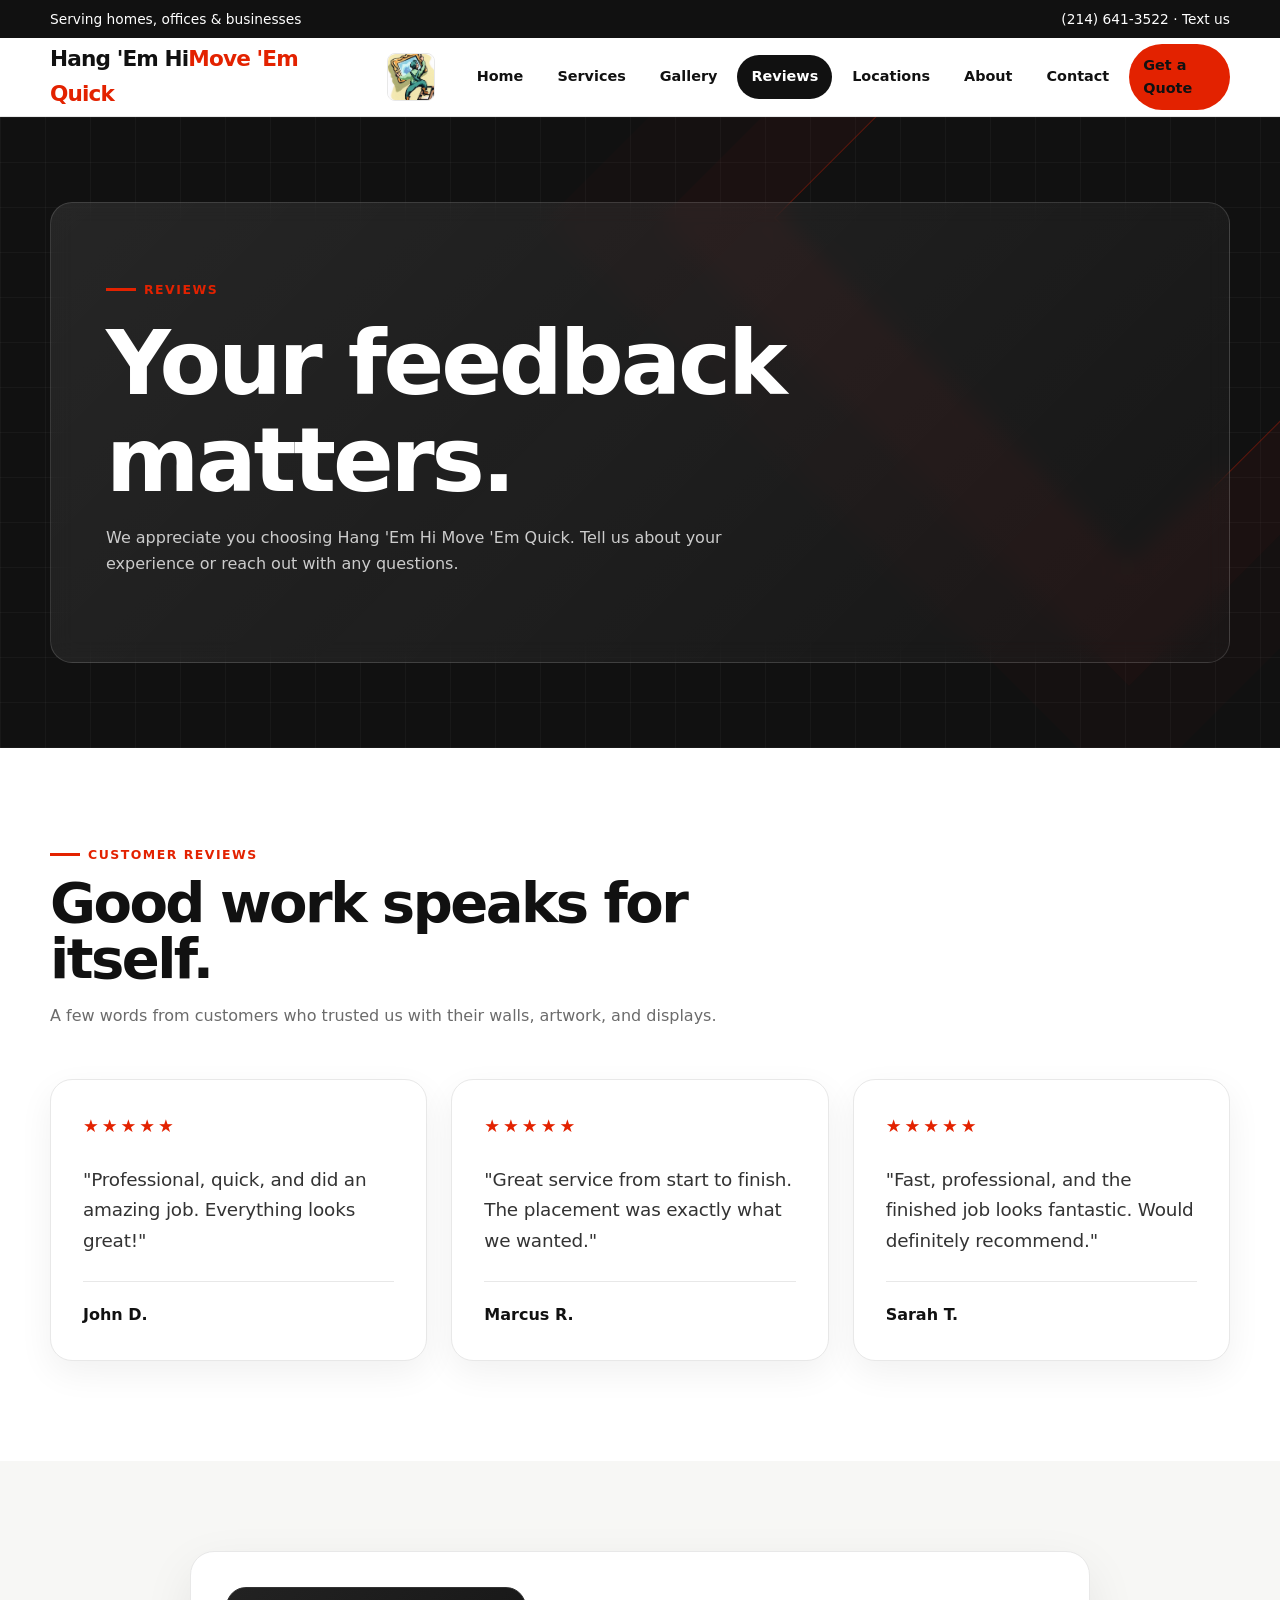
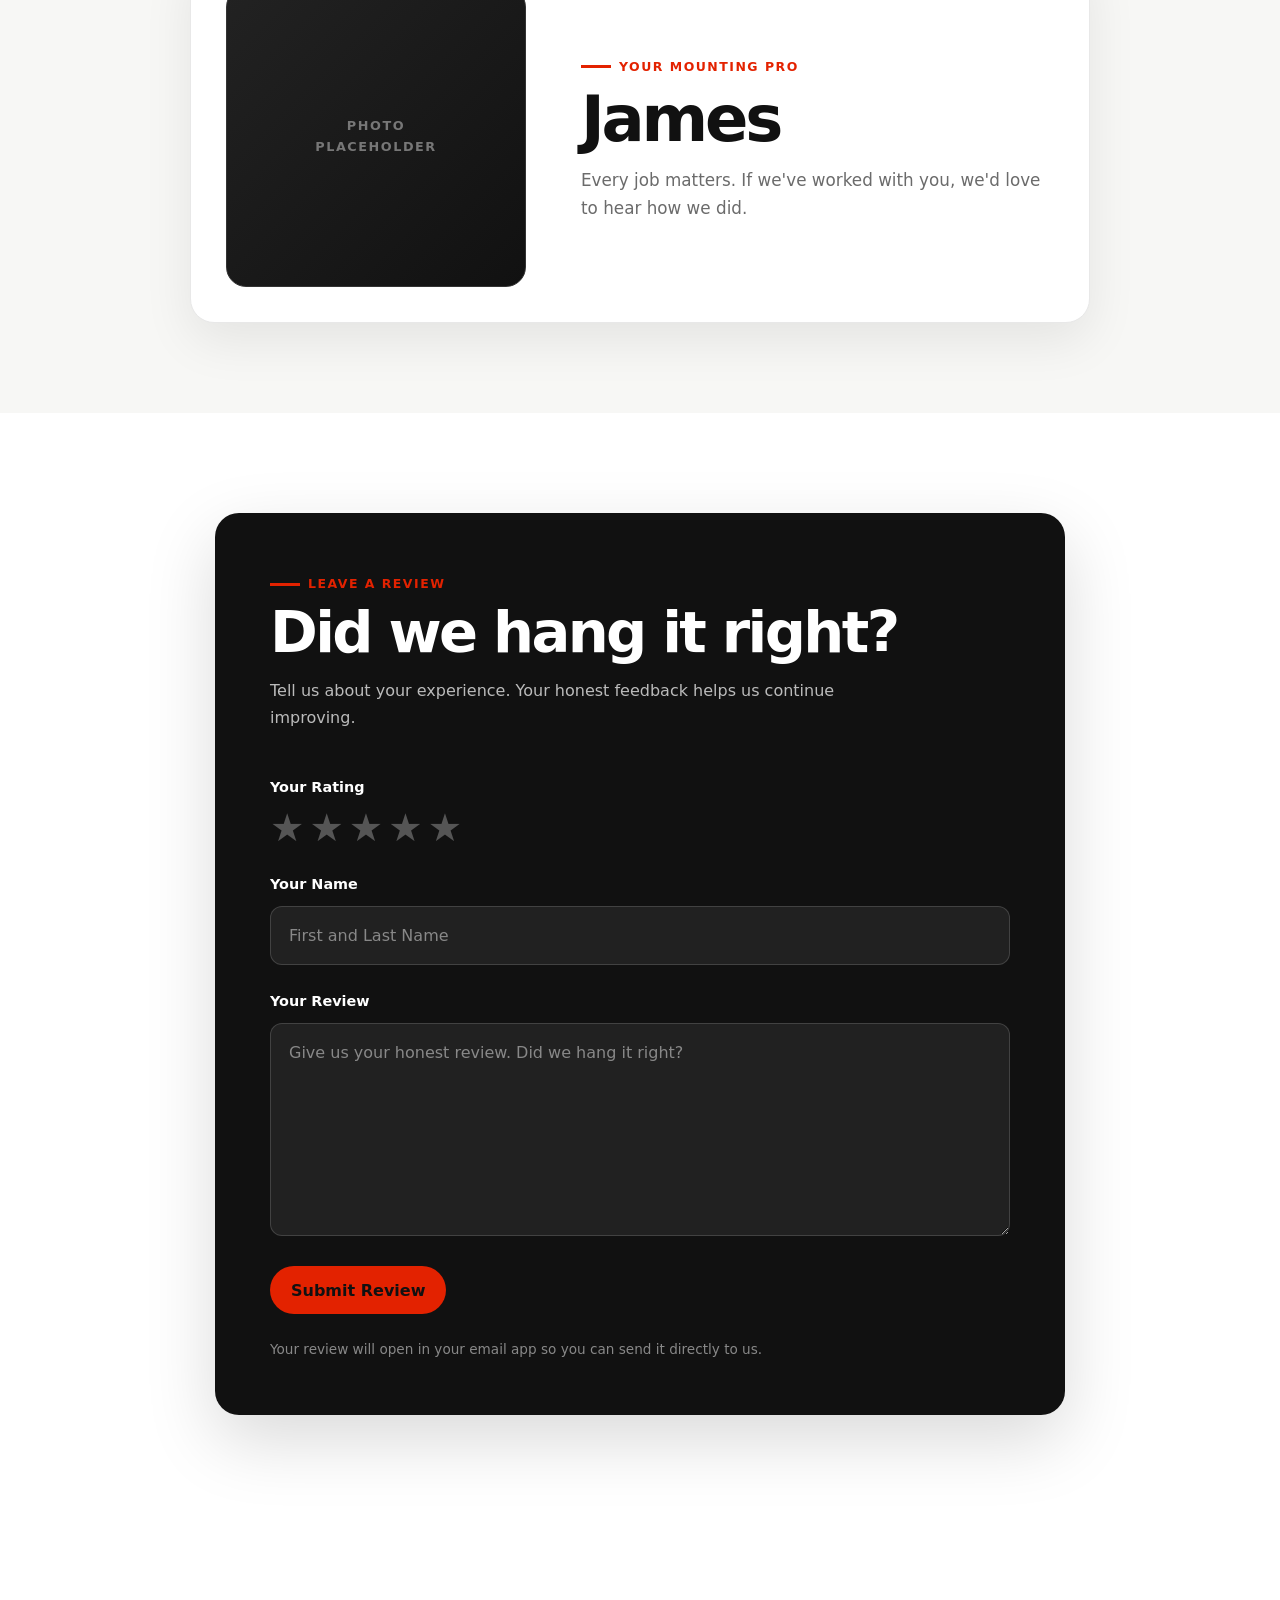
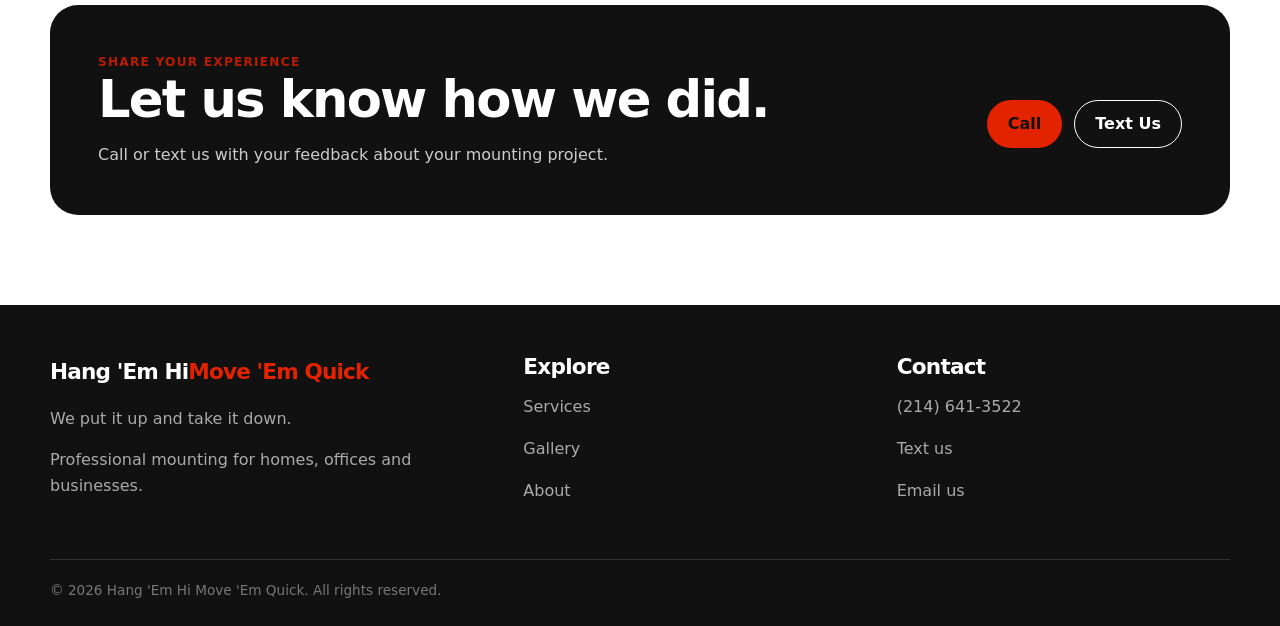
==== reviews.html @ 8b353d0d "first commit" ====
<!doctype html>
<html lang="en">
<head>
<meta charset="utf-8">
<meta name="viewport" content="width=device-width, initial-scale=1">
<title>Reviews | hangemhimoveemquick</title>
<meta name="description" content="Share feedback about your experience with Hang 'Em Hi Move 'Em Quick's professional mounting services.">
<link rel="stylesheet" href="css/styles.css">
</head>
<body>
<a class="skip-link" href="#main">Skip to content</a>
<div class="topbar"><div class="container">
  <span>Serving homes, offices & businesses</span>
  <span><a href="tel:+12146413522">(214) 641-3522</a> · <a href="sms:+12146413522">Text us</a></span>
</div></div>

<header>
  <div class="container nav">
    <a class="logo" href="index.html">Hang 'Em Hi<span>Move 'Em Quick</span></a>
    <a class="nav-logo-placeholder" href="index.html"><img src="images/logo-fixed.png" alt="Hang 'Em Hi Move 'Em Quick logo"></a>
    <button class="menu-toggle" aria-label="Open navigation" aria-expanded="false">☰</button>
    <nav class="nav-links" aria-label="Main navigation">
      <a class="" href="index.html">Home</a>
      <a class="" href="services.html">Services</a>
      <a class="" href="gallery.html">Gallery</a>
      <a class="active" href="reviews.html">Reviews</a>
      <a class="" href="locations.html">Locations</a>
      <a class="" href="about.html">About</a>
      <a class="" href="contact.html">Contact</a>
      <a class="nav-cta" href="contact.html">Get a Quote</a>
    </nav>
  </div>
</header>
<main id="main">
<section class="page-hero"><div class="container">
  <div class="eyebrow">Reviews</div><h1>Your feedback matters.</h1>
  <p>We appreciate you choosing Hang 'Em Hi Move 'Em Quick. Tell us about your experience or reach out with any questions.</p>
</div></section>


<!-- REVIEWS -->
    <section class="reviews-section">
        <div class="container">

            <div class="section-heading">
                <span class="eyebrow">CUSTOMER REVIEWS</span>
                <h2>Good work speaks for itself.</h2>
                <p>
                    A few words from customers who trusted us with their walls,
                    artwork, and displays.
                </p>
            </div>


            <div class="reviews-list">

                <!-- PLACEHOLDER REVIEW -->
                <article class="review">
                    <div class="review-stars" aria-label="5 out of 5 stars">
                        ★★★★★
                    </div>

                    <blockquote>
                        "Professional, quick, and did an amazing job.
                        Everything looks great!"
                    </blockquote>

                    <p class="review-author">
                        John D.
                    </p>
                </article>


                <!-- PLACEHOLDER REVIEW -->
                <article class="review">
                    <div class="review-stars" aria-label="5 out of 5 stars">
                        ★★★★★
                    </div>

                    <blockquote>
                        "Great service from start to finish. The placement
                        was exactly what we wanted."
                    </blockquote>

                    <p class="review-author">
                        Marcus R.
                    </p>
                </article>


                <!-- PLACEHOLDER REVIEW -->
                <article class="review">
                    <div class="review-stars" aria-label="5 out of 5 stars">
                        ★★★★★
                    </div>

                    <blockquote>
                        "Fast, professional, and the finished job looks
                        fantastic. Would definitely recommend."
                    </blockquote>

                    <p class="review-author">
                        Sarah T.
                    </p>
                </article>

            </div>

        </div>
    </section>


    <!-- OWNER -->
    <section class="owner-section">
        <div class="container">

            <div class="owner-card">

                <div class="owner-photo">
                    <span>PHOTO<br>PLACEHOLDER</span>
                </div>

                <div class="owner-content">
                    <span class="eyebrow">YOUR MOUNTING PRO</span>

                    <h2>James</h2>

                    <p>
                        Every job matters. If we've worked with you,
                        we'd love to hear how we did.
                    </p>
                </div>

            </div>

        </div>
    </section>


    <!-- LEAVE A REVIEW -->
    <section class="review-submit-section">
        <div class="container">

            <div class="review-submit-card">

                <div class="review-submit-heading">
                    <span class="eyebrow">LEAVE A REVIEW</span>

                    <h2>
                        Did we hang it right?
                    </h2>

                    <p>
                        Tell us about your experience. Your honest feedback
                        helps us continue improving.
                    </p>
                </div>


                <form
                    class="review-form"
                    action="mailto:hehmeq230+reviews@gmail.com"
                    method="post"
                    enctype="text/plain"
                >

                    <!-- STAR RATING -->
                    <div class="form-group">

                        <label>Your Rating</label>

                        <div class="star-rating">

                            <input
                                type="radio"
                                id="review-star-5"
                                name="rating"
                                value="5 stars"
                            >
                            <label for="review-star-5">★</label>

                            <input
                                type="radio"
                                id="review-star-4"
                                name="rating"
                                value="4 stars"
                            >
                            <label for="review-star-4">★</label>

                            <input
                                type="radio"
                                id="review-star-3"
                                name="rating"
                                value="3 stars"
                            >
                            <label for="review-star-3">★</label>

                            <input
                                type="radio"
                                id="review-star-2"
                                name="rating"
                                value="2 stars"
                            >
                            <label for="review-star-2">★</label>

                            <input
                                type="radio"
                                id="review-star-1"
                                name="rating"
                                value="1 star"
                            >
                            <label for="review-star-1">★</label>

                        </div>

                    </div>


                    <!-- NAME -->
                    <div class="form-group">

                        <label for="review-name">
                            Your Name
                        </label>

                        <input
                            type="text"
                            id="review-name"
                            name="name"
                            placeholder="First and Last Name"
                            required
                        >

                    </div>


                    <!-- REVIEW -->
                    <div class="form-group">

                        <label for="review-message">
                            Your Review
                        </label>

                        <textarea
                            id="review-message"
                            name="review"
                            rows="7"
                            placeholder="Give us your honest review. Did we hang it right?"
                            required
                        ></textarea>

                    </div>


                    <button
                        type="submit"
                        class="btn btn-primary review-submit-button"
                    >
                        Submit Review
                    </button>

                    <p class="review-note">
                        Your review will open in your email app so you can
                        send it directly to us.
                    </p>

                </form>

            </div>

        </div>
    </section>





<section class="section"><div class="container">
  <div class="cta">
    <div><div class="kicker">Share your experience</div><h2>Let us know how we did.</h2><p>Call or text us with your feedback about your mounting project.</p></div>
    <div class="actions">
      <a class="btn btn-primary" href="tel:+12146413522">Call</a>
      <a class="btn btn-outline" href="sms:+12146413522">Text Us</a>
    </div>
  </div>
</div></section>




</main>

<footer>
  <div class="container">
    <div class="footer-grid">
      <div>
        <div class="logo">Hang 'Em Hi<span>Move 'Em Quick</span></div>
        <p>We put it up and take it down.</p>
        <p>Professional mounting for homes, offices and businesses.</p>
      </div>
      <div>
        <h3>Explore</h3>
        <p><a href="services.html">Services</a></p>
        <p><a href="gallery.html">Gallery</a></p>
        <p><a href="about.html">About</a></p>
      </div>
      <div>
        <h3>Contact</h3>
        <p><a href="tel:+12146413522">(214) 641-3522</a></p>
        <p><a href="sms:+12146413522">Text us</a></p>
        <p><a href="mailto:hehmeq230@gmail.com">Email us</a></p>
      </div>
    </div>
    <div class="footer-bottom">© 2026 Hang 'Em Hi Move 'Em Quick. All rights reserved.</div>
  </div>
</footer>
<script src="js/main.js"></script>
</body>
</html>
---- css/styles.css ----
:root{
  --red:#e32200;
  --red-dark:#b91c00;
  --black:#111111;
  --dark:#1a1a1a;
  --white:#ffffff;
  --soft:#f7f7f5;
  --gray:#6b6b6b;
  --border:#e8e8e8;
  --shadow:0 18px 50px rgba(0,0,0,.08);
  --radius:18px;
  --max:1180px;
}
*{box-sizing:border-box}
html{scroll-behavior:smooth}
body{
  margin:0;
  font-family:Inter,ui-sans-serif,system-ui,-apple-system,BlinkMacSystemFont,"Segoe UI",sans-serif;
  color:var(--black);
  background:var(--white);
  line-height:1.6;
}

/*body {
    background-color: #111;

    background-image:
        linear-gradient(
            rgba(0, 0, 0, 0.35),
            rgba(0, 0, 0, 0.35)
        ),
        url("../images/home9.jpg");

    background-size: cover;
    background-position: center;
    background-attachment: fixed;
    background-repeat: no-repeat;
}*/

img{max-width:100%;display:block}
a{color:inherit;text-decoration:none}
button,input,textarea{font:inherit}
.container{width:min(var(--max),calc(100% - 40px));margin-inline:auto}
.skip-link{position:absolute;left:-9999px}
.skip-link:focus{left:20px;top:20px;background:#fff;padding:10px;z-index:999}

.topbar{
  background:var(--black);
  color:#fff;
  font-size:.86rem;
}
.topbar .container{
  min-height:38px;display:flex;align-items:center;justify-content:space-between;gap:16px;
}
.topbar a:hover{color:var(--red)}

header{
  position:sticky;top:0;z-index:50;background:rgba(255,255,255,.96);
  backdrop-filter:blur(12px);border-bottom:1px solid var(--border);
}
.nav{
  min-height:78px;display:flex;align-items:center;justify-content:space-between;gap:28px;
}
.logo{font-weight:900;font-size:1.35rem;letter-spacing:-.04em}
.logo span{color:var(--red)}
.nav-logo-placeholder{display:block;flex:none}
.nav-logo-placeholder img{width:48px;height:48px;object-fit:cover;border-radius:8px;border:1px solid var(--border)}
.nav-links{display:flex;align-items:center;gap:6px}
.nav-links a{
  padding:10px 14px;border-radius:999px;font-weight:700;font-size:.9rem;
}
.nav-links a:hover,.nav-links a.active{background:#111;color:#fff}
.nav-cta{background:var(--red)!important;color:#111!important}
.menu-toggle{display:none;border:0;background:#111;color:#fff;border-radius:10px;padding:10px 12px}

.hero{
  position:relative;overflow:hidden;background:#111;color:#fff;
  min-height:650px;display:grid;align-items:center;
}
.hero::after{
  content:"";position:absolute;inset:0;
  background:linear-gradient(90deg,rgba(0,0,0,.9),rgba(0,0,0,.55),rgba(0,0,0,.18));
  pointer-events:none;
}
.hero-media{
  position:absolute;inset:0;
  background:
    linear-gradient(135deg,rgba(244,212,0,.18),transparent 40%),
    url("../images/picturegallery.jpg.webp") center/cover;
  opacity:.72;
}
.hero-content{position:relative;z-index:1;padding:90px 0;max-width:720px}
.eyebrow{
  display:inline-flex;align-items:center;gap:8px;
  color:var(--red);font-weight:900;text-transform:uppercase;letter-spacing:.12em;font-size:.78rem;
}
.eyebrow::before{content:"";width:30px;height:3px;background:var(--red)}
h1,h2,h3{line-height:1.08;letter-spacing:-.035em}
h1{font-size:clamp(3rem,7vw,5.6rem);margin:16px 0}
h2{font-size:clamp(2rem,4vw,3.2rem);margin:0 0 14px}
h3{font-size:1.35rem;margin:0 0 8px}
.hero p{font-size:1.1rem;color:#e9e9e9;max-width:620px}
.actions{display:flex;flex-wrap:wrap;gap:12px;margin-top:28px}
.btn{
  display:inline-flex;align-items:center;justify-content:center;gap:8px;
  min-height:48px;padding:0 20px;border-radius:999px;border:1px solid transparent;
  font-weight:850;cursor:pointer;transition:.2s ease;
}
.btn-primary{background:var(--red);color:#111}
.btn-primary:hover{background:var(--white);transform:translateY(-1px)}
.btn-dark{background:#111;color:#fff}
.btn-outline{border-color:#fff;color:#fff;background:transparent}
.btn-outline:hover{background:#fff;color:#111}

.section{padding:90px 0}
.section-soft{background:var(--soft)}
.section-head{display:flex;justify-content:space-between;align-items:end;gap:30px;margin-bottom:34px}
.section-head p{max-width:590px;color:var(--gray);margin:0}
.kicker{color:var(--red-dark);font-weight:900;text-transform:uppercase;letter-spacing:.1em;font-size:.76rem}

.cards{display:grid;grid-template-columns:repeat(3,1fr);gap:20px}
.card{
  background:#fff;border:1px solid var(--border);border-radius:var(--radius);
  padding:28px;box-shadow:0 5px 24px rgba(0,0,0,.035);
}
.icon{
  width:48px;height:48px;border-radius:14px;background:#111;color:var(--red);
  display:grid;place-items:center;font-weight:900;margin-bottom:20px;
}
.card p{color:var(--gray);margin-bottom:0}

.gallery{display:grid;grid-template-columns:repeat(3,1fr);gap:14px}
.gallery-item{
  position:relative;aspect-ratio:4/3;overflow:hidden;border-radius:16px;background:#ddd;
}
.gallery-item img{width:100%;height:100%;object-fit:cover;transition:.35s}
.gallery-item:hover img{transform:scale(1.04)}
.gallery-label{
  position:absolute;left:12px;bottom:12px;background:rgba(17,17,17,.88);color:#fff;
  padding:7px 11px;border-radius:999px;font-size:.78rem;font-weight:800;
}

.split{display:grid;grid-template-columns:1fr 1fr;gap:50px;align-items:center}
.photo-box{
  min-height:440px;border-radius:24px;background:#eee url("../images/logo-fixed.png") center/cover;
  box-shadow:var(--shadow);
}
.list{padding:0;margin:22px 0 0;list-style:none}
.list li{display:flex;gap:12px;margin:13px 0}
.list li::before{content:"✓";display:grid;place-items:center;flex:0 0 24px;height:24px;background:var(--red);border-radius:50%;font-weight:900}

.cta{
  background:#111;color:#fff;border-radius:28px;padding:48px;
  display:flex;align-items:center;justify-content:space-between;gap:30px;
}
.cta p{color:#ccc;margin:0;max-width:650px}

.contact-grid{display:grid;grid-template-columns:.8fr 1.2fr;gap:30px}
.contact-options{display:grid;gap:14px}
.contact-option{
  display:flex;align-items:center;gap:15px;padding:20px;border:1px solid var(--border);
  border-radius:16px;background:#fff;
}
.contact-option strong{display:block}
.contact-option span{display:block;color:var(--gray);font-size:.9rem}
.form{background:#fff;border:1px solid var(--border);border-radius:22px;padding:28px}
.field{display:grid;gap:7px;margin-bottom:16px}
label{font-weight:800;font-size:.9rem}
input,textarea{
  width:100%;border:1px solid #dcdcdc;border-radius:12px;padding:13px 14px;outline:none;background:#fff;
}
input:focus,textarea:focus{border-color:#111;box-shadow:0 0 0 3px rgba(244,212,0,.35)}
textarea{min-height:150px;resize:vertical}

.page-hero{background:#111;color:#fff;padding:85px 0}
.page-hero p{color:#ccc;max-width:650px}


.page-hero {
    position: relative;

    overflow: hidden;

    background:
        linear-gradient(
            rgba(255,255,255,.035) 1px,
            transparent 1px
        ),
        linear-gradient(
            90deg,
            rgba(255,255,255,.035) 1px,
            transparent 1px
        ),
        #111;

    background-size:
        45px 45px,
        45px 45px;

    color: white;

    padding: 85px 0;
}


.page-hero p {
    color: #ccc;
    max-width: 650px;
}


/* Red geometric design */

.page-hero::before {
    content: "";

    position: absolute;

    width: 500px;
    height: 500px;

    right: -100px;
    top: -150px;

    border: 1px solid rgba(227, 34, 0, .35);

    transform: rotate(45deg);

    box-shadow:
        0 0 0 80px rgba(227, 34, 0, .025),
        0 0 0 160px rgba(227, 34, 0, .015);
}


/* Glassmorphism panel */

.page-hero .container {
    position: relative;

    z-index: 2;

    background:
        linear-gradient(
            135deg,
            rgba(255,255,255,.09),
            rgba(255,255,255,.025)
        );

    border: 1px solid rgba(255,255,255,.14);

    backdrop-filter: blur(12px);

    -webkit-backdrop-filter: blur(12px);

    border-radius: 22px;

    padding: 70px 55px;
}

footer{background:#111;color:#fff;padding:50px 0 24px}
.footer-grid{display:grid;grid-template-columns:1.3fr 1fr 1fr;gap:40px}
footer p,footer a{color:#aaa}
footer a:hover{color:#fff}
.footer-bottom{border-top:1px solid #333;margin-top:40px;padding-top:20px;color:#777;font-size:.85rem}

.notice{padding:14px 16px;background:#fff8c9;border-left:4px solid var(--red);border-radius:8px;color:#333}

@media (max-width:850px){
  .nav-links{
    position:absolute;left:20px;right:20px;top:70px;background:#fff;border:1px solid var(--border);
    border-radius:16px;padding:10px;display:none;flex-direction:column;align-items:stretch;box-shadow:var(--shadow);
  }
  .nav-links.open{display:flex}
  .nav-links a{border-radius:10px}
  .menu-toggle{display:block}
  .cards,.gallery{grid-template-columns:1fr 1fr}
  .split,.contact-grid{grid-template-columns:1fr}
  .photo-box{min-height:320px}
  .cta{flex-direction:column;align-items:flex-start}
  .footer-grid{grid-template-columns:1fr 1fr}
}
@media (max-width:560px){
  .container{width:min(var(--max),calc(100% - 28px))}
  .topbar .container{font-size:.76rem}
  .topbar .container span:first-child{display:none}
  .hero{min-height:600px}
  .section{padding:65px 0}
  .cards,.gallery,.footer-grid{grid-template-columns:1fr}
  .section-head{display:block}
  .section-head p{margin-top:12px}
  .cta{padding:32px 24px}
}

/* =========================================================
   LOCATIONS PAGE
   ========================================================= */

.locations-hero {
    position: relative;
    overflow: hidden;
    background: #111;
    color: #fff;
    min-height: 480px;
    display: flex;
    align-items: center;
}

.locations-hero::after {
    content: "";
    position: absolute;
    inset: 0;

    background:
        radial-gradient(
            circle at 80% 30%,
            rgba(244, 212, 0, 0.18),
            transparent 35%
        ),
        linear-gradient(
            90deg,
            rgba(0, 0, 0, 0.98),
            rgba(0, 0, 0, 0.78)
        );

    pointer-events: none;
}

.locations-hero::before {
    content: "DFW";

    position: absolute;
    right: 5%;
    bottom: -80px;

    font-size: clamp(180px, 30vw, 420px);
    font-weight: 900;
    line-height: 1;

    color: rgba(244, 212, 0, 0.07);

    letter-spacing: -0.08em;
}

.locations-hero-content {
    position: relative;
    z-index: 1;

    padding: 90px 0;

    max-width: 760px;
}

.locations-hero h1 {
    margin: 16px 0;

    font-size: clamp(3rem, 7vw, 5.2rem);
}

.locations-hero p {
    max-width: 650px;

    color: #d6d6d6;

    font-size: 1.12rem;
}

.locations-hero-actions {
    display: flex;
    flex-wrap: wrap;

    gap: 12px;

    margin-top: 28px;
}


/* =========================================================
   LOCATIONS SECTION
   ========================================================= */

.locations-section {
    background: #fff;
}

.locations-heading {
    margin-bottom: 30px;
}


/* =========================================================
   SEARCH
   ========================================================= */

.location-search {
    max-width: 620px;

    margin: 0 auto 40px;

    display: grid;
    gap: 8px;
}

.location-search label {
    font-size: 0.88rem;
    font-weight: 800;
}

.location-search input {
    height: 54px;

    padding: 0 18px;

    border: 1px solid #dedede;

    border-radius: 14px;

    background: #fff;

    font-size: 1rem;

    transition: 0.2s ease;
}

.location-search input:focus {
    outline: none;

    border-color: #111;

    box-shadow:
        0 0 0 4px rgba(244, 212, 0, 0.28);
}


/* =========================================================
   LOCATION GRID
   ========================================================= */

.locations-grid {
    display: grid;

    grid-template-columns:
        repeat(4, minmax(0, 1fr));

    gap: 14px;
}


.location-card {
    position: relative;

    display: flex;

    align-items: center;

    gap: 14px;

    min-height: 76px;

    padding: 16px 18px;

    background: #fff;

    border: 1px solid #e7e7e7;

    border-radius: 15px;

    font-weight: 800;

    transition:
        transform 0.2s ease,
        box-shadow 0.2s ease,
        border-color 0.2s ease;

    overflow: hidden;
}


.location-card::after {
    content: "";

    position: absolute;

    left: 0;
    top: 0;
    bottom: 0;

    width: 4px;

    background: var(--red);

    transform: scaleY(0);

    transform-origin: bottom;

    transition: transform 0.2s ease;
}


.location-card:hover {
    transform: translateY(-3px);

    border-color: #d8d8d8;

    box-shadow:
        0 12px 30px rgba(0, 0, 0, 0.08);
}


.location-card:hover::after {
    transform: scaleY(1);
}


.location-icon {
    flex: 0 0 34px;

    width: 34px;
    height: 34px;

    display: grid;
    place-items: center;

    border-radius: 50%;

    background: #111;

    color: var(--red);

    font-size: 18px;

    transition: 0.2s ease;
}


.location-card:hover .location-icon {
    background: var(--red);

    color: #111;
}


/* =========================================================
   NO RESULTS
   ========================================================= */

.location-no-results {
    text-align: center;

    padding: 60px 20px;

    border: 1px dashed #d5d5d5;

    border-radius: 20px;

    margin-top: 20px;
}

.location-no-results h3 {
    margin-bottom: 8px;
}

.location-no-results p {
    color: #6b6b6b;

    margin-bottom: 20px;
}


/* =========================================================
   LOCATION CTA
   ========================================================= */

.locations-cta-section {
    background: #f7f7f5;
}


/* =========================================================
   MOBILE
   ========================================================= */

@media (max-width: 1000px) {

    .locations-grid {
        grid-template-columns:
            repeat(3, minmax(0, 1fr));
    }

}


@media (max-width: 750px) {

    .locations-grid {
        grid-template-columns:
            repeat(2, minmax(0, 1fr));
    }

}


@media (max-width: 520px) {

    .locations-hero {
        min-height: 560px;
    }

    .locations-hero-content {
        padding: 75px 0;
    }

    .locations-grid {
        grid-template-columns: 1fr;
    }

    .location-card {
        min-height: 68px;
    }

}

/* =========================================================
   GALLERY BUTTON RESET
========================================================= */

.gallery-item {
    border: 0;
    padding: 0;
    font: inherit;
    color: inherit;
    text-align: left;
    cursor: pointer;
}


/* =========================================================
   GALLERY LIGHTBOX
========================================================= */

.gallery-lightbox {
    position: fixed;

    inset: 0;

    z-index: 9999;

    display: none;

    align-items: center;
    justify-content: center;

    padding: 30px;

    background:
        rgba(0, 0, 0, 0.94);

}


.gallery-lightbox.active {
    display: flex;
}


/* Prevent page scrolling when lightbox is open */

body.lightbox-open {
    overflow: hidden;
}


/* =========================================================
   LIGHTBOX CONTENT
========================================================= */

.lightbox-content {
    position: relative;

    width: min(1100px, 100%);

    height: min(850px, 92vh);

    display: flex;

    align-items: center;

    justify-content: center;
}


/* =========================================================
   IMAGE
========================================================= */

.lightbox-image-container {
    width: 100%;
    height: 100%;

    display: flex;

    align-items: center;
    justify-content: center;

    padding: 70px 90px;
}


.lightbox-image-container img {
    max-width: 100%;
    max-height: 100%;

    width: auto;
    height: auto;

    object-fit: contain;

    border-radius: 8px;

    box-shadow:
        0 25px 80px rgba(0, 0, 0, 0.5);
}


/* =========================================================
   HEADER
========================================================= */

.lightbox-header {
    position: absolute;

    top: 12px;
    left: 30px;
    right: 30px;

    z-index: 3;

    display: flex;

    align-items: center;
    justify-content: space-between;
}


.lightbox-category {
    color: white;

    font-size: 1.1rem;

    font-weight: 800;
}


.lightbox-counter {
    color: #bbb;

    font-size: 0.9rem;

    font-weight: 700;
}


/* =========================================================
   CLOSE BUTTON
========================================================= */

.lightbox-close {
    position: absolute;

    top: 5px;
    right: -5px;

    z-index: 5;

    width: 48px;
    height: 48px;

    border: none;

    border-radius: 50%;

    background: rgba(255, 255, 255, 0.12);

    color: white;

    font-size: 34px;

    line-height: 1;

    cursor: pointer;

    display: grid;
    place-items: center;

    transition: 0.2s ease;
}


.lightbox-close:hover {
    background: var(--red);

    color: #111;

    transform: rotate(90deg);
}


/* =========================================================
   ARROWS
========================================================= */

.lightbox-arrow {
    position: absolute;

    z-index: 5;

    top: 50%;

    transform: translateY(-50%);

    width: 54px;
    height: 54px;

    border: none;

    border-radius: 50%;

    display: grid;
    place-items: center;

    background: rgba(255, 255, 255, 0.12);

    color: white;

    font-size: 28px;

    cursor: pointer;

    transition: 0.2s ease;
}


.lightbox-arrow:hover {
    background: #f4d400;

    color: #111;
}


.lightbox-prev {
    left: 10px;
}


.lightbox-next {
    right: 10px;
}


/* =========================================================
   MOBILE
========================================================= */

@media (max-width: 650px) {

    .gallery-lightbox {
        padding: 15px;
    }


    .lightbox-content {
        height: 90vh;
    }


    .lightbox-image-container {
        padding: 70px 20px;
    }


    .lightbox-arrow {
        width: 44px;
        height: 44px;

        font-size: 22px;
    }


    .lightbox-prev {
        left: 0;
    }


    .lightbox-next {
        right: 0;
    }


    .lightbox-close {
        right: 0;
    }


    .lightbox-header {
        left: 10px;
        right: 10px;
    }

}

/* =========================================================
   SERVICES
========================================================= */

.services-list {
    padding: 80px 0 100px;
    background: #fff;
}


/* =========================================================
   SERVICE FEATURE
========================================================= */

.service-feature {
    display: grid;

    grid-template-columns:
        minmax(0, 1.15fr)
        minmax(0, 0.85fr);

    align-items: center;

    gap: 70px;

    padding: 80px 0;

    border-bottom: 1px solid var(--border);
}


.service-feature:first-child {
    padding-top: 20px;
}


.service-feature:last-child {
    border-bottom: none;
}


/* Reverse every other section */

.service-feature.service-reverse {
    grid-template-columns:
        minmax(0, 0.85fr)
        minmax(0, 1.15fr);
}


/* Put image on right */

.service-feature.service-reverse
.service-image {
    order: 2;
}


.service-feature.service-reverse
.service-content {
    order: 1;
}


/* =========================================================
   LARGE IMAGE
========================================================= */

.service-image {
    width: 100%;

    aspect-ratio: 4 / 3;

    overflow: hidden;

    border-radius: 24px;

    background: #eee;

    box-shadow:
        0 20px 60px rgba(0, 0, 0, .10);
}


.service-image img {
    width: 100%;
    height: 100%;

    display: block;

    object-fit: cover;

    transition:
        transform .5s ease;
}


.service-feature:hover
.service-image img {
    transform: scale(1.025);
}


/* =========================================================
   SERVICE CONTENT
========================================================= */

.service-content {
    max-width: 540px;
}


.service-number {
    display: inline-flex;

    align-items: center;
    justify-content: center;

    width: 48px;
    height: 48px;

    margin-bottom: 24px;

    border-radius: 14px;

    background: #111;

    color: var(--red);

    font-size: .9rem;

    font-weight: 900;
}


.service-content h2 {
    margin: 0 0 18px;

    font-size: clamp(
        2rem,
        4vw,
        3.2rem
    );

    line-height: 1;

    letter-spacing: -.045em;
}


.service-intro {
    margin: 0;

    max-width: 500px;

    color: var(--gray);

    font-size: 1.1rem;

    line-height: 1.7;
}


/* =========================================================
   LEARN MORE
========================================================= */

.service-details {
    margin-top: 28px;
}


/*
   Remove the default browser triangle.
*/

.service-details summary {
    list-style: none;
}


.service-details summary::-webkit-details-marker {
    display: none;
}


.service-details summary {
    display: inline-flex;

    align-items: center;

    gap: 12px;

    cursor: pointer;

    color: #111;

    font-weight: 900;

    user-select: none;
}


.learn-more {
    position: relative;

    padding-bottom: 4px;
}


.learn-more::after {
    content: "";

    position: absolute;

    left: 0;
    bottom: 0;

    width: 100%;
    height: 2px;

    background: var(--red);

    transform:
        scaleX(.35);

    transform-origin: left;

    transition: transform .25s ease;
}


.service-details summary:hover
.learn-more::after {
    transform: scaleX(1);
}


/* =========================================================
   PLUS / MINUS
========================================================= */

.learn-icon {
    width: 30px;
    height: 30px;

    display: grid;

    place-items: center;

    border-radius: 50%;

    background: #111;

    color: var(--red);

    font-size: 1.2rem;

    font-weight: 400;

    transition:
        transform .25s ease,
        background .25s ease,
        color .25s ease;
}


.service-details[open]
.learn-icon {
    background: var(--red);

    color: #111;

    transform: rotate(45deg);
}


/* =========================================================
   EXPANDED COPY
========================================================= */

.service-copy {
    margin-top: 28px;

    padding-top: 28px;

    border-top: 1px solid var(--border);

    animation: serviceReveal .3s ease;
}


@keyframes serviceReveal {

    from {
        opacity: 0;

        transform: translateY(-8px);
    }

    to {
        opacity: 1;

        transform: translateY(0);
    }

}


.service-copy p {
    margin: 0 0 16px;

    color: #555;

    line-height: 1.7;
}


.service-copy ul {
    margin: 20px 0 0;

    padding: 0;

    list-style: none;
}


.service-copy-actions {
    display: flex;

    flex-wrap: wrap;

    gap: 12px;

    margin-top: 24px;
}


.service-copy li {
    position: relative;

    padding-left: 24px;

    margin-bottom: 10px;

    color: #444;
}


.service-copy li::before {
    content: "✓";

    position: absolute;

    left: 0;

    color: var(--red);

    font-weight: 900;
}


/* =========================================================
   BOTTOM CTA
========================================================= */

.services-cta {
    margin-top: 40px;

    padding: 80px 0;
}


.services-cta-box {
    display: flex;

    align-items: center;
    justify-content: space-between;

    gap: 40px;

    padding: 55px;

    border-radius: 24px;

    background: #111;

    color: #fff;
}


.services-cta-content {
    max-width: 650px;
}


.services-cta-content .eyebrow {
    color: var(--red);
}


.services-cta-content h2 {
    margin: 10px 0 12px;

    font-size: clamp(
        2rem,
        4vw,
        3.2rem
    );

    line-height: 1;

    letter-spacing: -.04em;
}


.services-cta-content p {
    margin: 0;

    color: #bbb;

    line-height: 1.7;
}


.services-cta-actions {
    display: flex;

    flex-wrap: wrap;

    gap: 12px;

    flex-shrink: 0;
}


/* =========================================================
   MOBILE
========================================================= */

@media (max-width: 850px) {

    .service-feature,
    .service-feature.service-reverse {

        grid-template-columns: 1fr;

        gap: 35px;

        padding: 60px 0;

    }


    .service-feature.service-reverse
    .service-image {

        order: 1;

    }


    .service-feature.service-reverse
    .service-content {

        order: 2;

    }


    .service-content {
        max-width: none;
    }


    .service-image {
        aspect-ratio: 16 / 10;

        border-radius: 18px;
    }


    .services-cta-box {

        flex-direction: column;

        align-items: flex-start;

        padding: 40px 30px;

    }

}


@media (max-width: 500px) {

    .services-list {
        padding: 50px 0 70px;
    }


    .service-feature,
    .service-feature.service-reverse {

        padding: 45px 0;

    }


    .service-content h2 {
        font-size: 2.25rem;
    }


    .service-image {
        aspect-ratio: 4 / 3;

        border-radius: 16px;
    }


    .services-cta {
        padding: 60px 0;
    }


    .services-cta-actions {

        width: 100%;

        flex-direction: column;

    }


    .services-cta-actions .btn {

        width: 100%;

        text-align: center;

    }

}


/* =========================================
   REVIEWS PAGE
========================================= */

.reviews-section {
    padding: 90px 0 100px;
    background: #fff;
}

.section-heading {
    max-width: 700px;
    margin-bottom: 50px;
}

.section-heading h2 {
    margin: 10px 0 15px;
    font-size: clamp(2.2rem, 5vw, 3.5rem);
    line-height: 1;
    letter-spacing: -.045em;
}

.section-heading p {
    margin: 0;
    color: var(--gray);
    line-height: 1.7;
}


/* =========================================
   REVIEW CARDS
========================================= */

.reviews-list {
    display: grid;
    grid-template-columns: repeat(3, 1fr);
    gap: 24px;
    align-items: stretch;
}

.review {
    display: flex;
    flex-direction: column;

    padding: 32px;

    background: #fff;
    border: 1px solid var(--border);
    border-radius: 22px;

    box-shadow: 0 12px 35px rgba(0,0,0,.06);
}

.review:hover {
    transform: translateY(-5px);
    box-shadow: 0 20px 45px rgba(0,0,0,.10);
}

.review-stars {
    color: var(--red);
    font-size: 1.1rem;
    letter-spacing: 3px;
    margin-bottom: 25px;
}

.review blockquote {
    flex: 1;

    max-width: none;
    margin: 0 0 25px;

    font-size: 1.15rem;
    line-height: 1.65;
    letter-spacing: -.01em;
    color: #333;
}

.review-author {
    margin: 0;
    padding-top: 20px;

    border-top: 1px solid var(--border);

    font-weight: 800;
    color: #111;
}


/* =========================================
   OWNER CARD
========================================= */

.owner-section {
    padding: 90px 0;
    background: var(--soft);
}

.owner-card {
    display: grid;
    grid-template-columns: 300px 1fr;
    align-items: center;
    gap: 55px;

    max-width: 900px;
    margin: 0 auto;

    padding: 35px;

    background: #fff;
    border: 1px solid var(--border);
    border-radius: 24px;

    box-shadow: var(--shadow);
}


/* PHOTO PLACEHOLDER */

.owner-photo {
    aspect-ratio: 1 / 1;

    display: flex;
    align-items: center;
    justify-content: center;

    border-radius: 20px;

    background:
        linear-gradient(
            135deg,
            #222,
            #111
        );

    color: #777;

    font-size: .8rem;
    font-weight: 800;
    letter-spacing: .12em;
    text-align: center;

    border: 1px solid #333;
}


.owner-content {
    max-width: 500px;
}

.owner-content h2 {
    margin: 10px 0 15px;

    font-size: clamp(2.5rem, 5vw, 4rem);
    line-height: 1;
    letter-spacing: -.05em;
}

.owner-content p {
    margin: 0;
    color: var(--gray);
    font-size: 1.05rem;
    line-height: 1.7;
}


/* =========================================
   REVIEW FORM
========================================= */

.review-submit-section {
    padding: 100px 0;
    background: #fff;
}

.review-submit-card {
    max-width: 850px;
    margin: 0 auto;

    padding: 55px;

    background: #111;
    color: #fff;

    border-radius: 24px;
    box-shadow: 0 25px 70px rgba(0,0,0,.15);
}

.review-submit-heading {
    max-width: 650px;
    margin-bottom: 45px;
}

.review-submit-heading .eyebrow {
    color: var(--red);
}

.review-submit-heading h2 {
    margin: 10px 0 15px;

    font-size: clamp(2.3rem, 5vw, 3.6rem);
    line-height: 1;
    letter-spacing: -.045em;
}

.review-submit-heading p {
    margin: 0;
    color: #bbb;
    line-height: 1.7;
}


/* FORM */

.review-form {
    display: flex;
    flex-direction: column;
    gap: 25px;
}

.form-group {
    display: flex;
    flex-direction: column;
    gap: 10px;
}

.form-group > label {
    color: #fff;
    font-weight: 800;
}


/* INPUTS */

.review-form input[type="text"],
.review-form textarea {
    width: 100%;
    padding: 16px 18px;

    border: 1px solid rgba(255,255,255,.15);
    border-radius: 12px;

    background: rgba(255,255,255,.07);
    color: #fff;

    font: inherit;

    outline: none;

    transition: .2s ease;
}

.review-form input[type="text"]::placeholder,
.review-form textarea::placeholder {
    color: #888;
}

.review-form input[type="text"]:focus,
.review-form textarea:focus {
    border-color: var(--red);
    box-shadow: 0 0 0 3px rgba(227,34,0,.12);
}

.review-form textarea {
    resize: vertical;
    min-height: 170px;
}


/* =========================================
   STAR RATING
========================================= */

.star-rating {
    display: inline-flex;
    flex-direction: row-reverse;
    justify-content: flex-end;
    width: fit-content;
}

.star-rating input {
    position: absolute;
    opacity: 0;
    pointer-events: none;
}

.star-rating label {
    color: #555;
    cursor: pointer;

    font-size: 2.4rem;
    line-height: 1;

    padding-right: 5px;

    transition: color .15s ease,
                transform .15s ease;
}

.star-rating label:hover,
.star-rating label:hover ~ label,
.star-rating input:checked ~ label {
    color: var(--red);
}

.star-rating label:hover {
    transform: scale(1.08);
}


/* SUBMIT */

.review-submit-button {
    width: fit-content;
    margin-top: 5px;
}

.review-note {
    margin: 0;
    color: #888;
    font-size: .85rem;
    line-height: 1.5;
}


/* =========================================
   CTA
========================================= */

.reviews-cta {
    padding: 40px 0 100px;
    background: #fff;
}

.reviews-cta-box {
    display: flex;
    align-items: center;
    justify-content: space-between;
    gap: 30px;

    padding: 50px;

    background: #111;
    color: #fff;

    border-radius: 24px;
}

.reviews-cta-box h2 {
    margin: 10px 0 0;

    font-size: clamp(2rem, 4vw, 3rem);
    line-height: 1;
    letter-spacing: -.04em;
}


/* =========================================
   MOBILE
========================================= */
@media (max-width: 900px) {

    .reviews-list {
        grid-template-columns: 1fr;
    }

    .review {
        min-height: auto;
    }

}

@media (max-width: 700px) {

    .reviews-section {
        padding: 65px 0 75px;
    }

    .review {
        padding: 35px 0;
    }

    .owner-section {
        padding: 65px 0;
    }

    .owner-card {
        grid-template-columns: 1fr;
        gap: 30px;
        padding: 25px;
    }

    .owner-photo {
        max-width: 280px;
        width: 100%;
        margin: 0 auto;
    }

    .owner-content {
        text-align: center;
    }

    .review-submit-section {
        padding: 70px 0;
    }

    .review-submit-card {
        padding: 35px 25px;
        border-radius: 18px;
    }

    .star-rating label {
        font-size: 2rem;
    }

    .reviews-cta {
        padding: 20px 0 70px;
    }

    .reviews-cta-box {
        flex-direction: column;
        align-items: flex-start;
        padding: 35px 25px;
    }

    .reviews-cta-box .btn {
        width: 100%;
        text-align: center;
    }

}
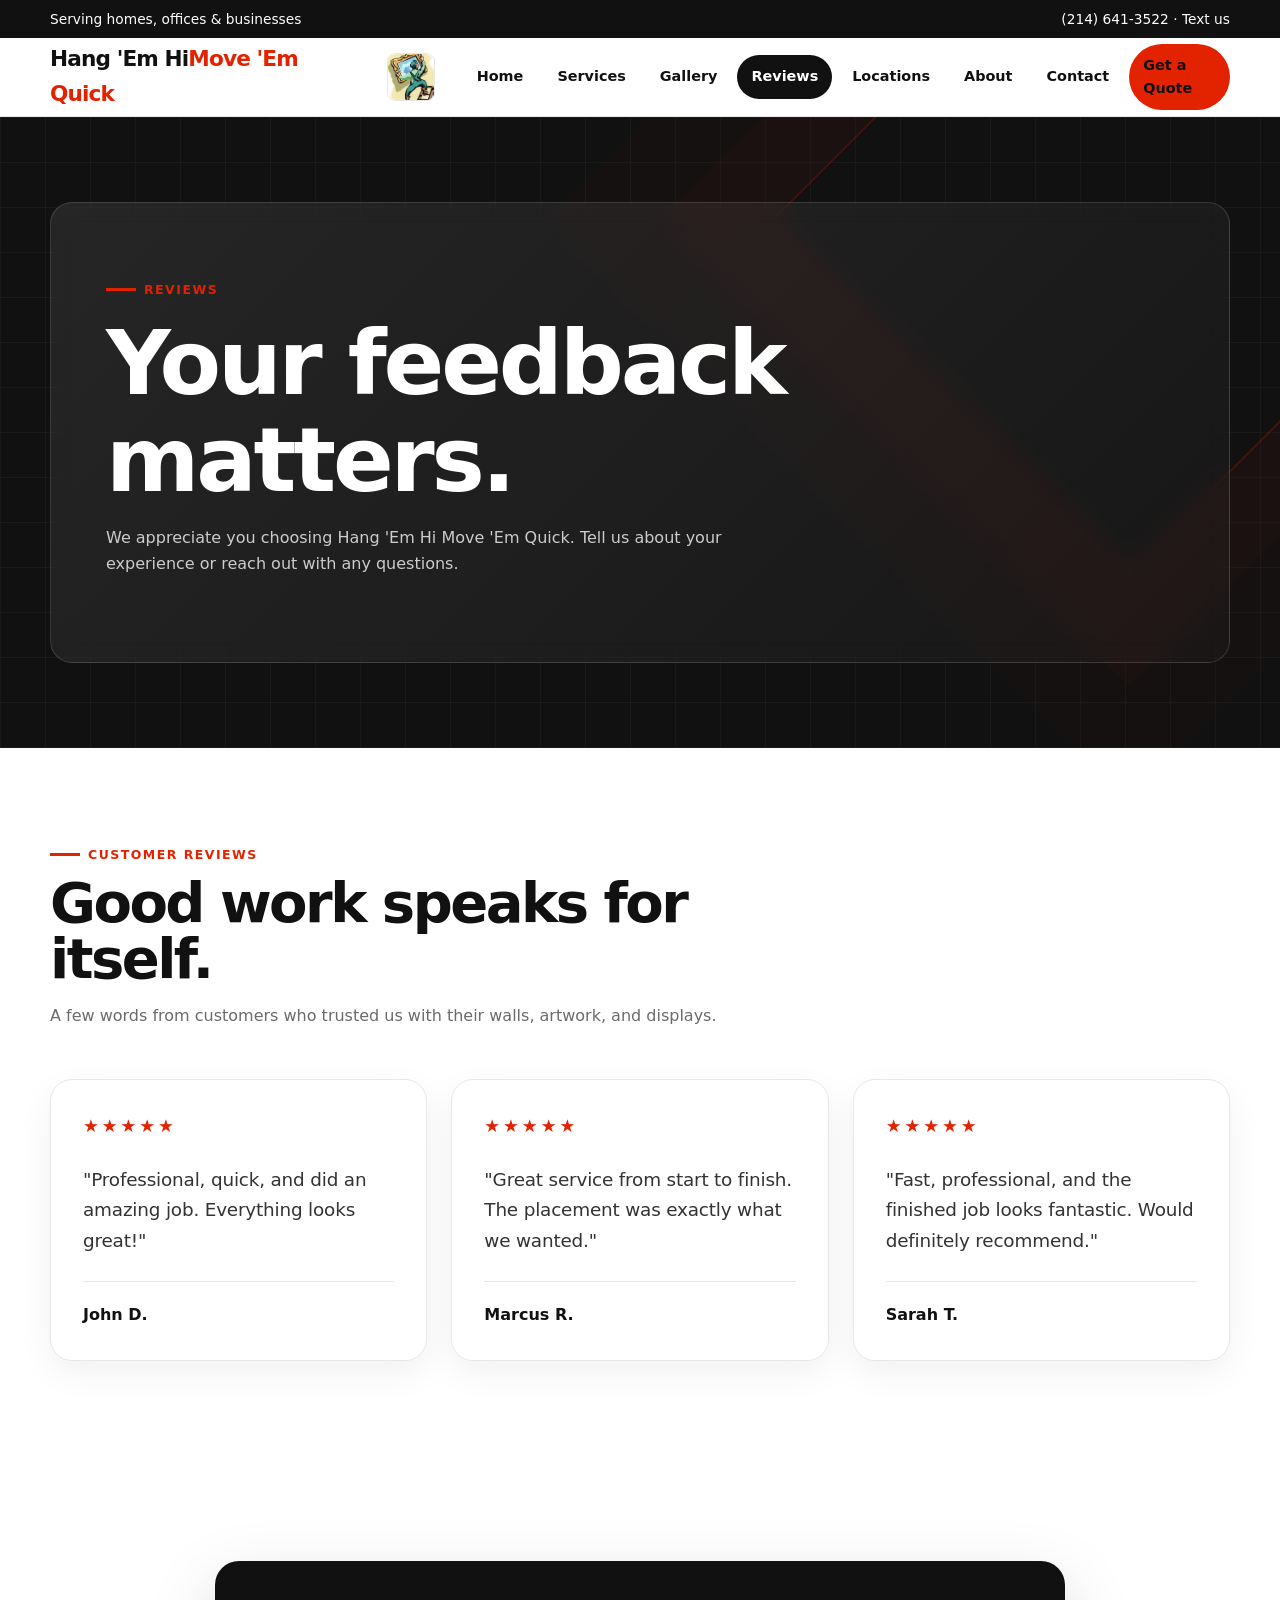
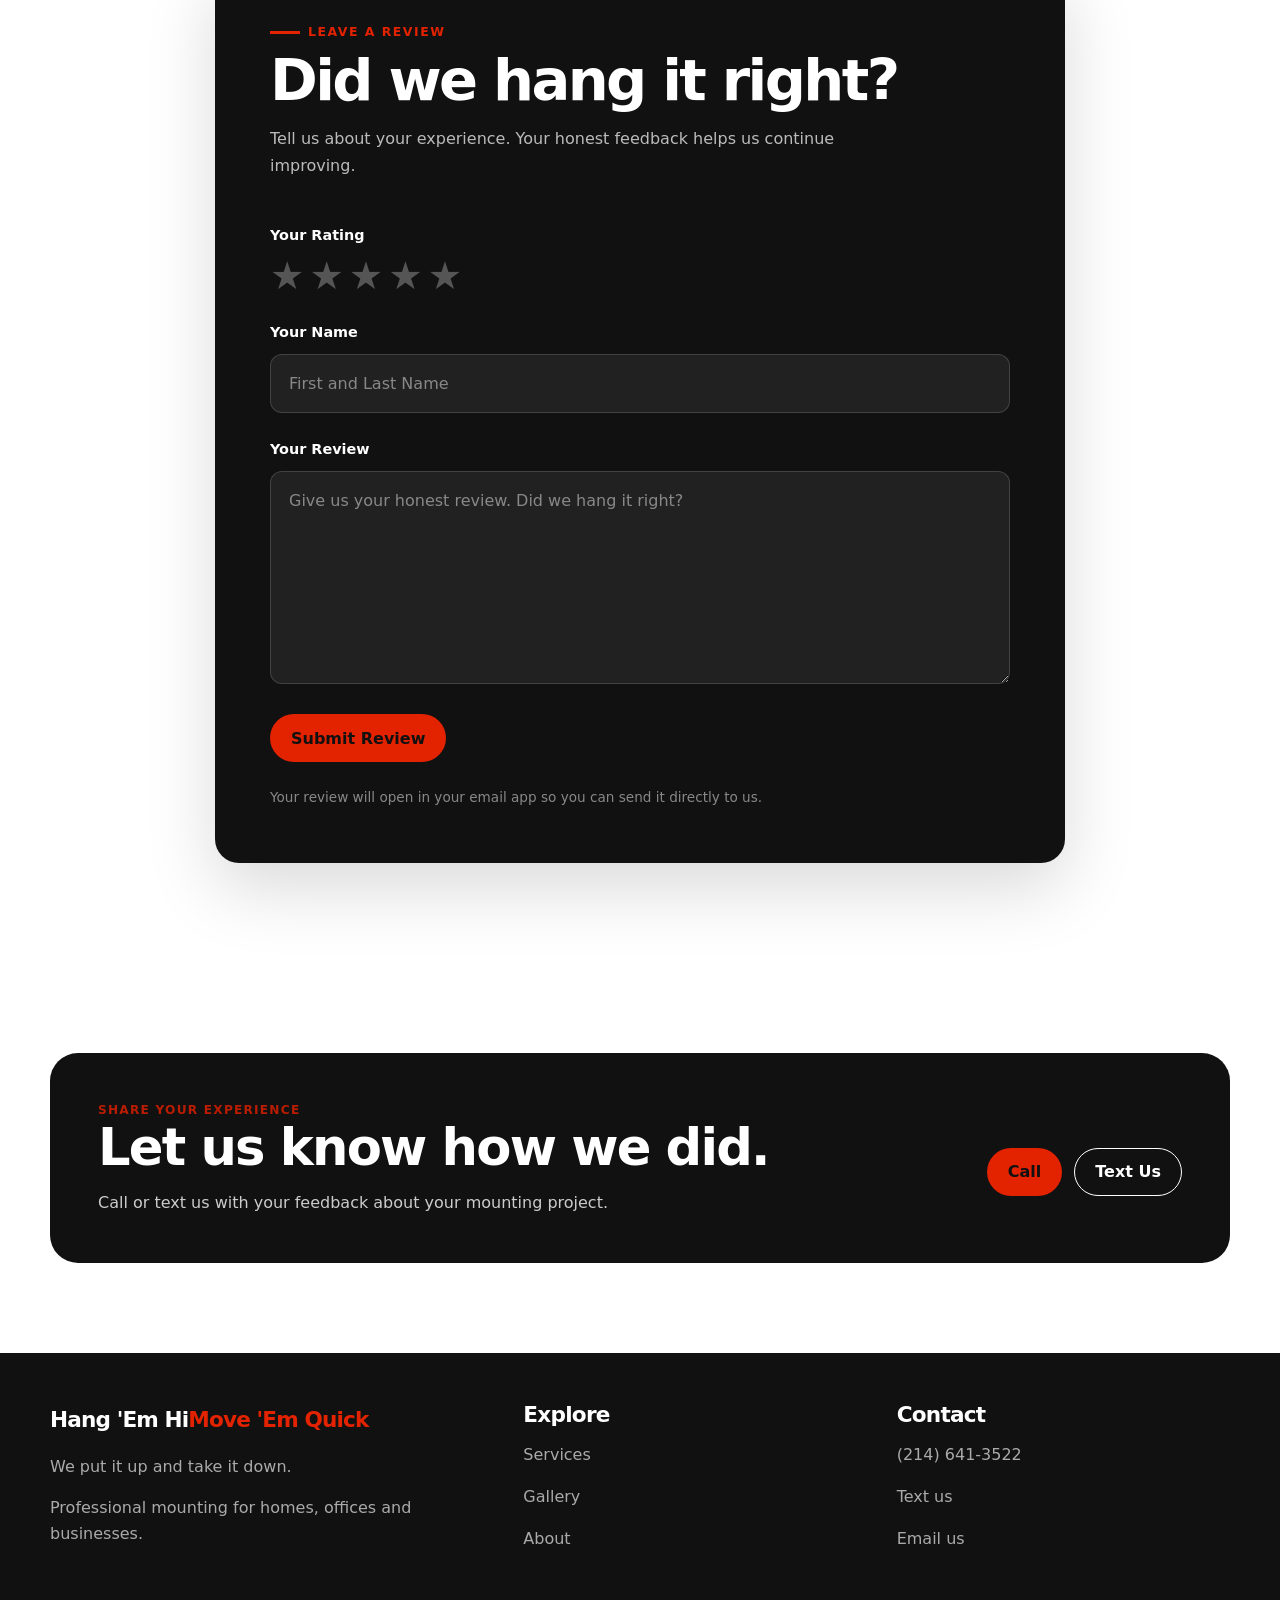
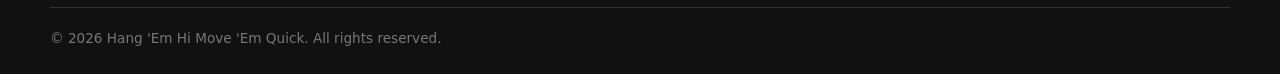
==== commit 0e12572d: "removed owner photo section" ====
--- a/reviews.html
+++ b/reviews.html
@@ -111,7 +111,7 @@
 
 
     <!-- OWNER -->
-    <section class="owner-section">
+    <!--<section class="owner-section">
         <div class="container">
 
             <div class="owner-card">
@@ -134,7 +134,7 @@
             </div>
 
         </div>
-    </section>
+    </section>-->
 
 
     <!-- LEAVE A REVIEW -->
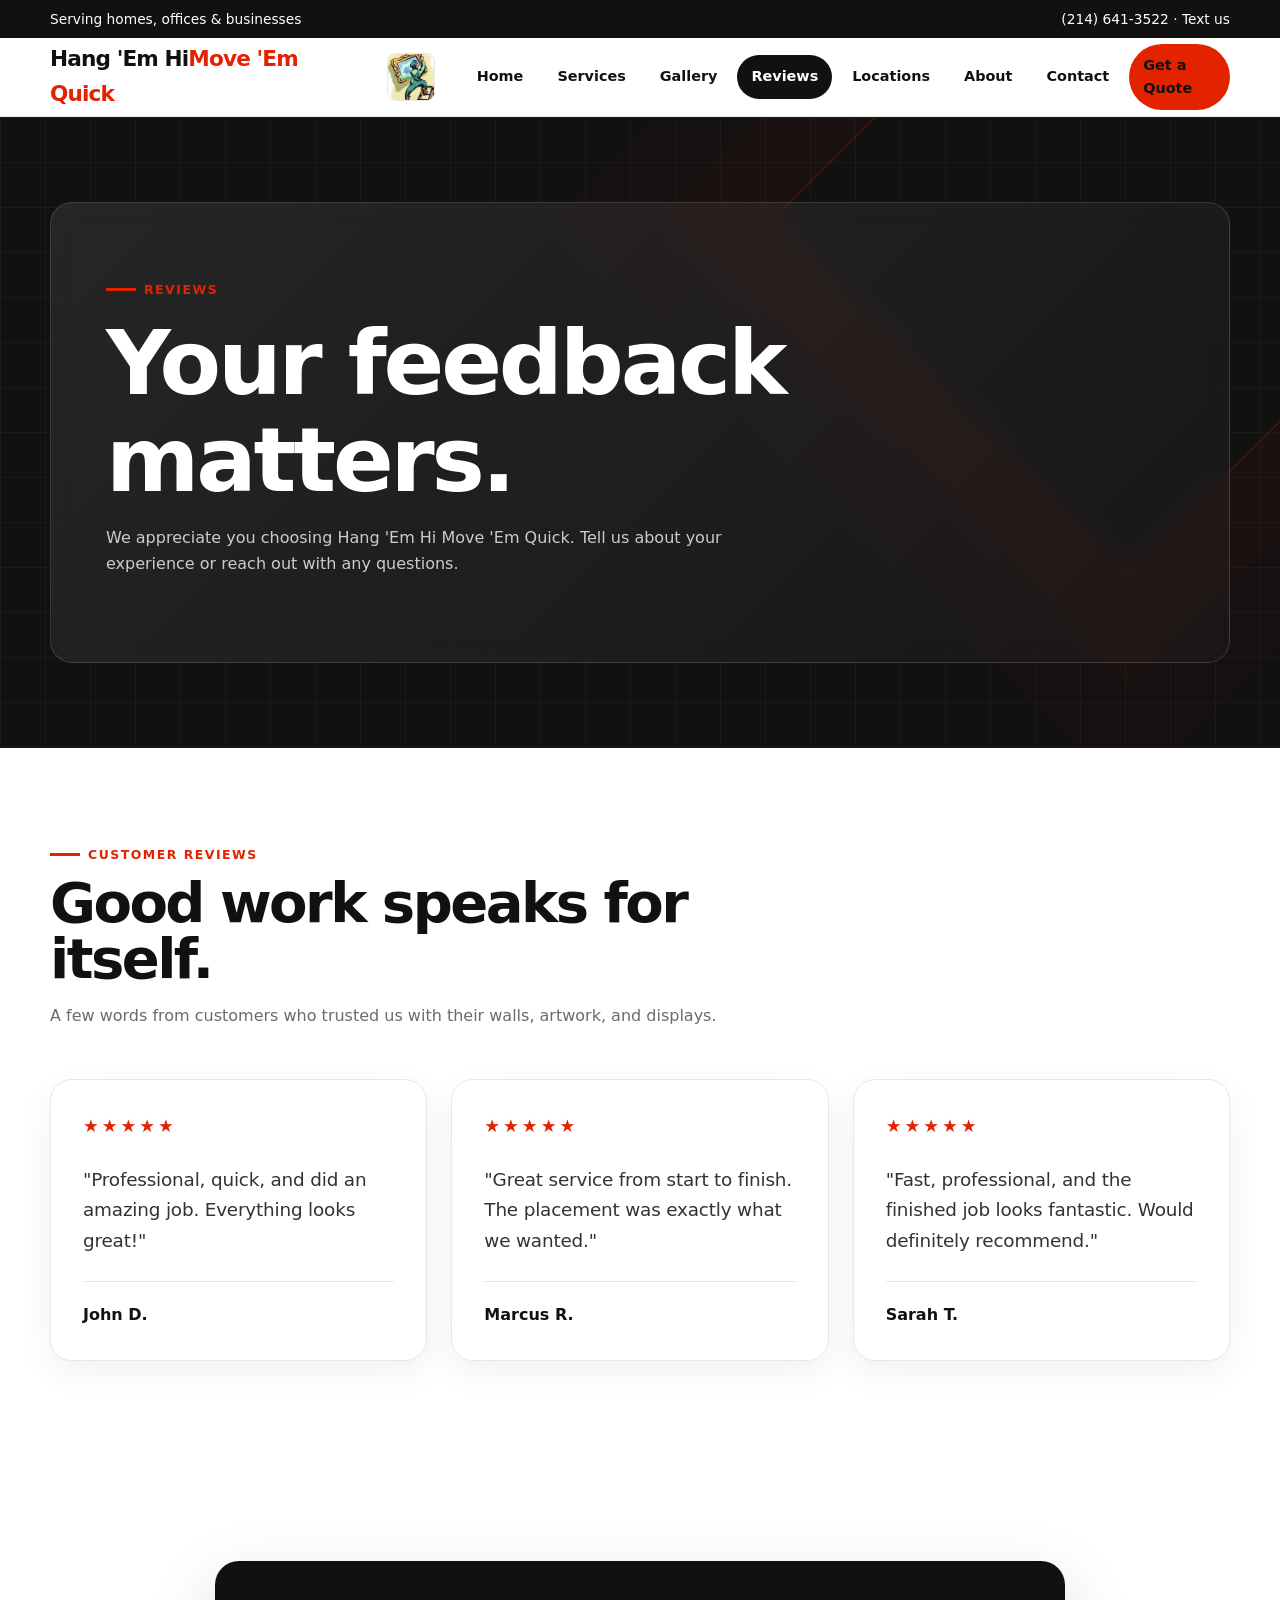
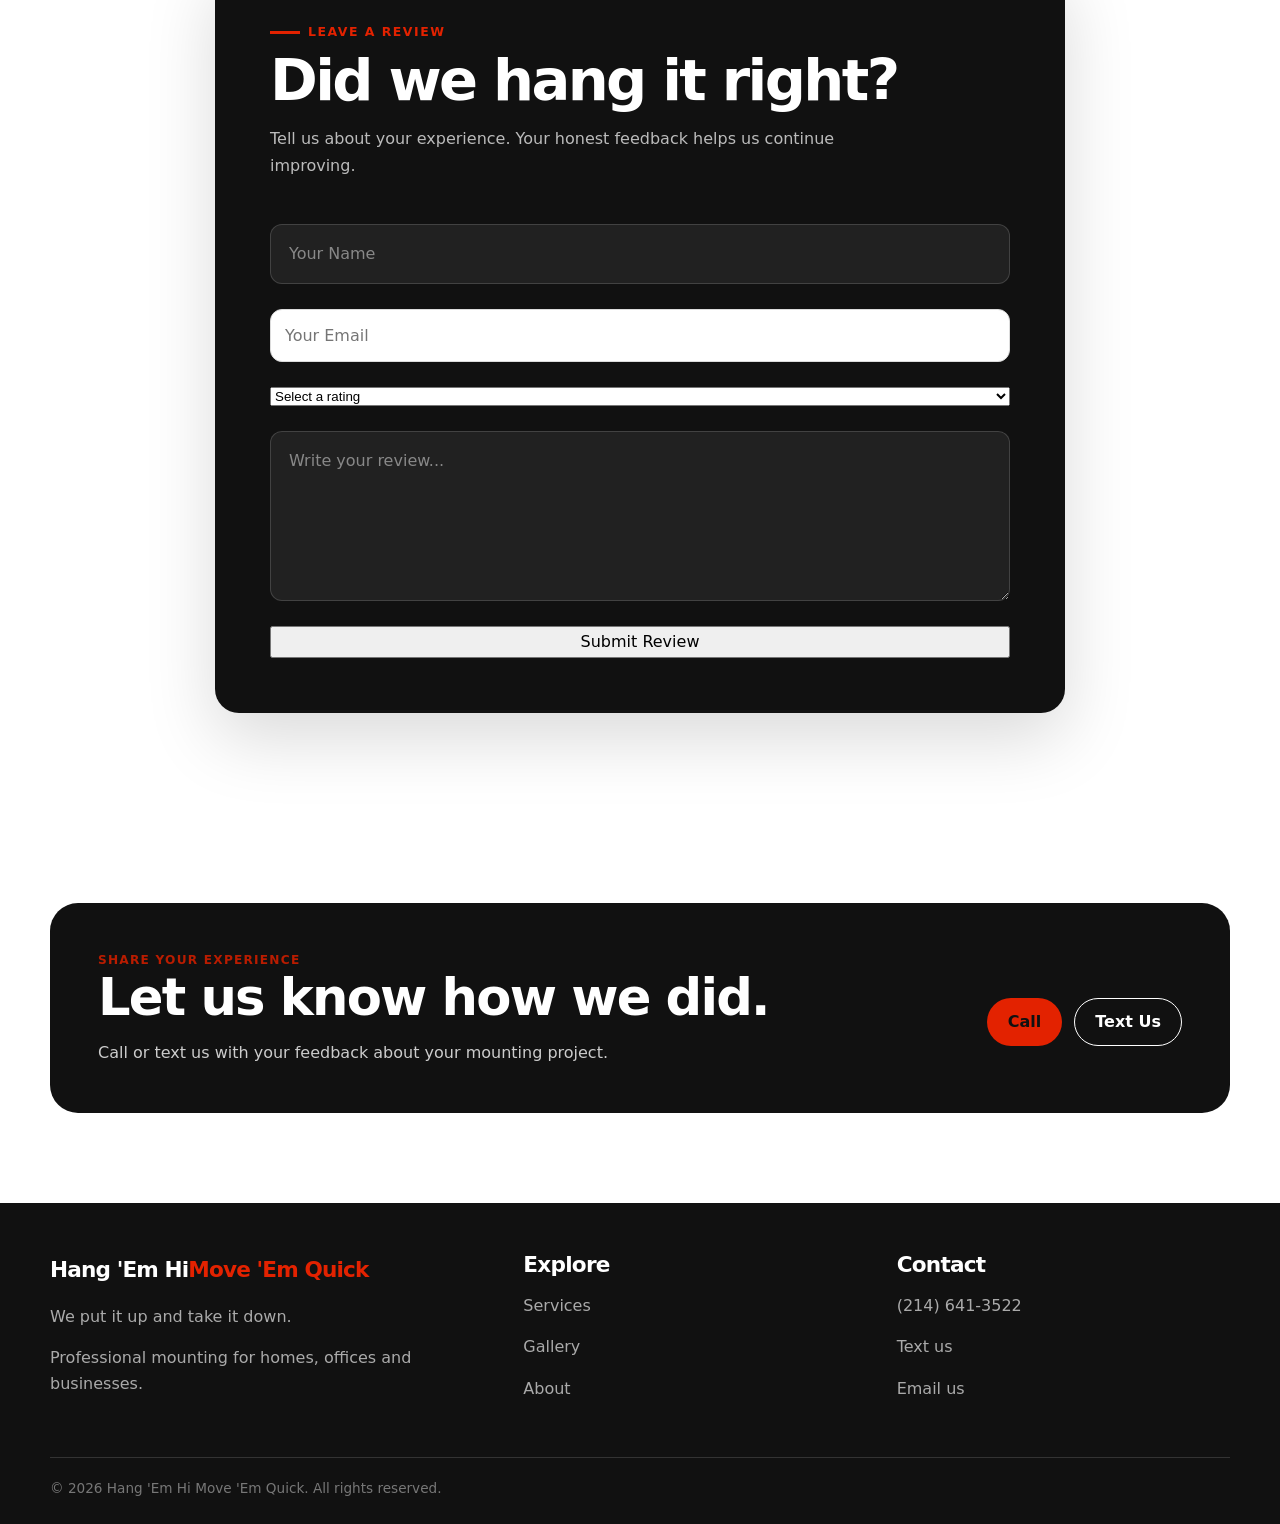
==== commit 4ff9d045: "updated email" ====
--- a/reviews.html
+++ b/reviews.html
@@ -157,114 +157,44 @@
                 </div>
 
 
-                <form
-                    class="review-form"
-                    action="mailto:hehmeq230+reviews@gmail.com"
-                    method="post"
-                    enctype="text/plain"
-                >
-
-                    <!-- STAR RATING -->
-                    <div class="form-group">
-
-                        <label>Your Rating</label>
-
-                        <div class="star-rating">
-
-                            <input
-                                type="radio"
-                                id="review-star-5"
-                                name="rating"
-                                value="5 stars"
-                            >
-                            <label for="review-star-5">★</label>
-
-                            <input
-                                type="radio"
-                                id="review-star-4"
-                                name="rating"
-                                value="4 stars"
-                            >
-                            <label for="review-star-4">★</label>
-
-                            <input
-                                type="radio"
-                                id="review-star-3"
-                                name="rating"
-                                value="3 stars"
-                            >
-                            <label for="review-star-3">★</label>
-
-                            <input
-                                type="radio"
-                                id="review-star-2"
-                                name="rating"
-                                value="2 stars"
-                            >
-                            <label for="review-star-2">★</label>
-
-                            <input
-                                type="radio"
-                                id="review-star-1"
-                                name="rating"
-                                value="1 star"
-                            >
-                            <label for="review-star-1">★</label>
-
-                        </div>
-
-                    </div>
-
-
-                    <!-- NAME -->
-                    <div class="form-group">
-
-                        <label for="review-name">
-                            Your Name
-                        </label>
-
-                        <input
-                            type="text"
-                            id="review-name"
-                            name="name"
-                            placeholder="First and Last Name"
-                            required
-                        >
-
-                    </div>
-
-
-                    <!-- REVIEW -->
-                    <div class="form-group">
-
-                        <label for="review-message">
-                            Your Review
-                        </label>
-
-                        <textarea
-                            id="review-message"
-                            name="review"
-                            rows="7"
-                            placeholder="Give us your honest review. Did we hang it right?"
-                            required
-                        ></textarea>
-
-                    </div>
-
-
-                    <button
-                        type="submit"
-                        class="btn btn-primary review-submit-button"
-                    >
-                        Submit Review
-                    </button>
-
-                    <p class="review-note">
-                        Your review will open in your email app so you can
-                        send it directly to us.
-                    </p>
-
-                </form>
+               
+<form class="review-form" id="review-form">
+
+  <input
+    type="text"
+    name="name"
+    placeholder="Your Name"
+    required
+  >
+
+  <input
+    type="email"
+    name="email"
+    placeholder="Your Email"
+    required
+  >
+
+  <select name="rating" required>
+    <option value="">Select a rating</option>
+    <option value="5 Stars">5 Stars</option>
+    <option value="4 Stars">4 Stars</option>
+    <option value="3 Stars">3 Stars</option>
+    <option value="2 Stars">2 Stars</option>
+    <option value="1 Star">1 Star</option>
+  </select>
+
+  <textarea
+    name="review"
+    placeholder="Write your review..."
+    required
+  ></textarea>
+
+  <button type="submit">Submit Review</button>
+
+</form>
+
+<script src="js/mail.js" defer></script>
+
 
             </div>
 
